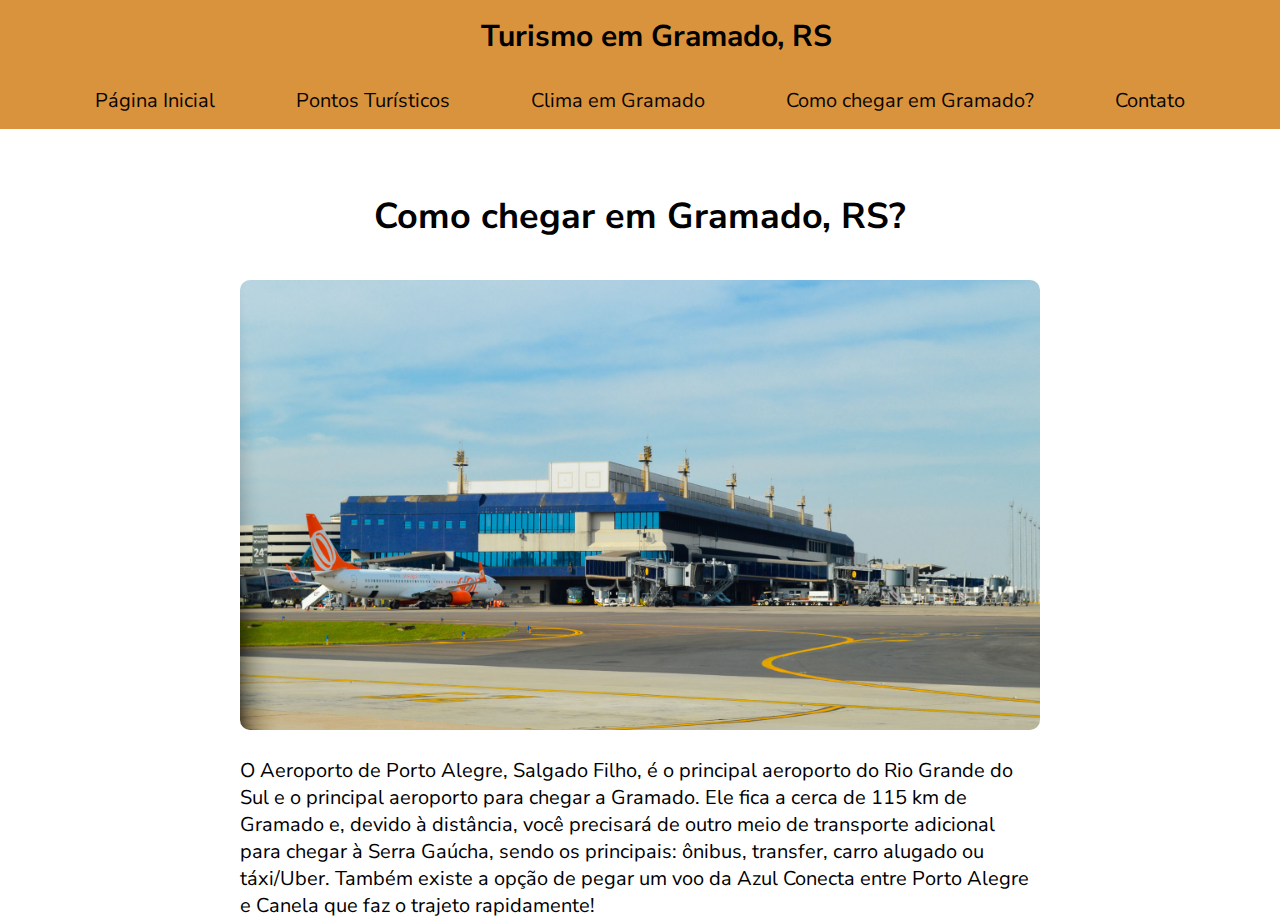
==== chegar.html @ dc0c5638 "vamo q vamo" ====
<!DOCTYPE html>
<html>
  <head>
    <meta charset="utf-8" />
    <link rel="stylesheet" type="text/css" href="estilo.css" />
    <title>Atividade Jeferson W. G. Vargas</title>
  </head>
  <body class="chegar">
   
    <header>
      <h1>Turismo em Gramado, RS</h1>
    </header>
    

    <nav class="nav-bar">
      <nav calss="nav-list">
        <ul>
          <li class="nav-item"><a href="index.html" class="nav-link"> Página Inicial </a></li>
          <li class="nav-item"><a href="pturistico.html" class="nav-link"> Pontos Turísticos </a></li>
          <li class="nav-item"><a href="clima.html" class="nav-link"> Clima em Gramado </a></li>
          <li class="nav-item"><a href="chegar.html" class="nav-link"> Como chegar em Gramado? </a></li>
          <li class="nav-item"><a href="contato.html" class="nav-link"> Contato </a></li>
        </ul>
      </nav>
    </nav>

    <div class="chegarContent">

      <h2>Como chegar em Gramado, RS?</h2>
      <br>
      
      <figure>
        <img src="aeroo.jpg" alt="Imagem do Aeroporto de Porto Alegre com um avião à esquerda."/>
      </figure>
      <div class="chegarTexto">
        <br>
        <p>
        O Aeroporto de Porto Alegre, Salgado Filho, é o principal aeroporto do Rio
        Grande do Sul e o principal aeroporto para chegar a Gramado. Ele fica a
        cerca de 115 km de Gramado e, devido à distância, você precisará de outro
        meio de transporte adicional para chegar à Serra Gaúcha, sendo os
        principais: ônibus, transfer, carro alugado ou táxi/Uber. Também existe a
        opção de pegar um voo da Azul Conecta entre Porto Alegre e Canela que faz
        o trajeto rapidamente!
      </p>
      </div>

  </div>
  </body>
</html>
---- estilo.css ----
@import url('https://fonts.googleapis.com/css2?family=Nunito+Sans:ital,opsz,wght@0,6..12,400;0,6..12,700;0,6..12,900;1,6..12,400&display=swap');



* {
  margin: 0;
  padding: 0;
  font-family: 'Nunito Sans', sans-serif;
}

h2 {
  padding: 1vw;
  text-align: center;
  font-size: 3ch;
}

a{
  text-decoration: none;
}

ul li{
  list-style: none;
}

.container-home {
  display: flex;
  font-size: 1rem;
}

.direita-home {
  width: 50vw;
  padding: 10px 20px;
  display: flex;
  flex-direction: column;
  justify-content: space-between;
}

.gramado-home {
  background-image: linear-gradient(to right, rgba(0, 0, 0, 0) 70%, white), url('gramado.jpg');
  width: 640px;
  height: 426px;
}

#descricao-turistico {
  display: flex;
  justify-content: center;
  font-size: 2rem;
  text-align: center;
  margin: 1vw 10%;
}

.grid-turistico {
  margin: 10px 5%;
  display: grid;
  gap: 2rem;
  grid-template-rows: repeat(2, fit-content);
  grid-template-columns: repeat(2 , minmax(250px, 1fr));
}

.item-turistico {
  display: flex;
  align-items: center;
  background-color: #8C2703;
  color: white;
  padding: 1.5rem 1rem;
  border-radius: 15px;
  box-shadow: 0px 0px 10px 5px rgba(0, 0, 0, 0.3);

  transition: all 0.5s;
}

.item-turistico:hover {
  transform: scale(102%);
  cursor: pointer;
}

.item-turistico img {
  border-radius: 20px;
}

.coberta-turistico img {
  height: 200px;
}

.lago-turistico img {
  height: 200px;
}

.rua-turistico img {
  height: 200px;
}

.container-turistico {
  display: flex;
  flex-direction: column;
  margin-left: 20px;
}

.container-turistico p {
  font-size: 1rem;
}

.container-turistico h3 {
  font-size: 1.2rem;
}

.snowland-turistico img {
  width: 220px;
  height: auto;
}

h1 {
  background-color: #D9933D;
  text-align: center;
  font-size: 3ch;
  margin: 0;
  padding: 1rem;
  width: 100vw;
}

.nav-bar ul {
  display: flex;
  justify-content: space-evenly;
  list-style-type: none;
  margin: 0;
  padding: 0.9rem;
  background-color: #D9933D;
  text-align: center;

}

.nav-bar ul li a {
  text-decoration: none;
  color: #090401;
  font-size: 2ch;
  cursor: pointer;
  transition: all 0.3s;
}

.nav-bar ul li a:hover {
  transform: scale(1.2);
  color: #8C2703;
}

.gramadoCapa{
  margin-top:30px;
  display:flex;
  flex-direction:row;
}

.gramadoTexto h3{
  font-size:30px;
}

.gramado{
  padding:20px;
  border-radius:30px;
  height:310px;
  display:block;
  margin:auto;
}

.gramadoTexto{
  text-align:left;
  padding:20px;
}

.gramadoTexto p{
  font-size:20px;
}

.gramadoTexto h3{
  font-size:25px;
}

.gramadoContent2{
  margin:auto;
  margin-left:140px;
  margin-right:140px;
}

.chegarContent{
  margin-top:50px;
  font-size:20px;
}

.chegar figure img{
  border-radius:10px;
  display:block;
  margin:auto;
  width:800px;
}

.chegarTexto{
  display:block;
  margin:auto;
  width:800px;
}

fieldset {
  display: flex;
  justify-content: center;
  
}

legend {
  text-align: center;
}

form div {
  display: flex;
  flex-direction: column;
}

form div label {
  margin-bottom: 3px;
  margin-top: 10px;
}


footer {
  background-color: #8C2703;
  color: #000000;
  text-align: left;
  padding-top: 2%;
  padding-bottom: 2%;
  padding-left: 4%;

}

.footer-cont{
  display: flex;
  justify-content: space-around;
}

.footer-link {
  text-decoration: none;
  color: #090401;
  font-size: 1.9ch;
  cursor: pointer;
  transition: all 0.3s;
}

.redes-sociais-footer p{
  font-size: 1.4rem;

}




@media only screen and (max-width: 1000px) {
  .grid-turistico {
    grid-template-rows: repeat(4, fit-content);
    grid-template-columns: repeat(1 , minmax(250px, 1fr));
  }
  
  .item-turistico {
    flex-direction: column;
    padding: 2rem 1rem;
  }

  .container-turistico {
    text-align: center;
  }

  .item-turistico img {
    width: 80vw;
    height: auto;
  }

  .gramadoCapa{
    flex-direction:column;
  }
  
  .container-home {
    display: flex;
    flex-direction: column;
    font-size: 1rem;
  }
  
  .direita-home {
    width: 50vw;
    padding: 10px 20px;
    display: flex;
    flex-direction: column;
    justify-content: space-between;
  }
  
  .gramado-home {
    background-image: linear-gradient(to bottom, rgba(0, 0, 0, 0) 70%, white), url('gramado.jpg');
    background-size: cover;
    width: calc(640px*0.7);
    height: calc(426px*0.7);
  }
}

@media only screen and (max-width: 800px){
  
  .gramadoCapa{
    flex-direction:column;
  }
  
}
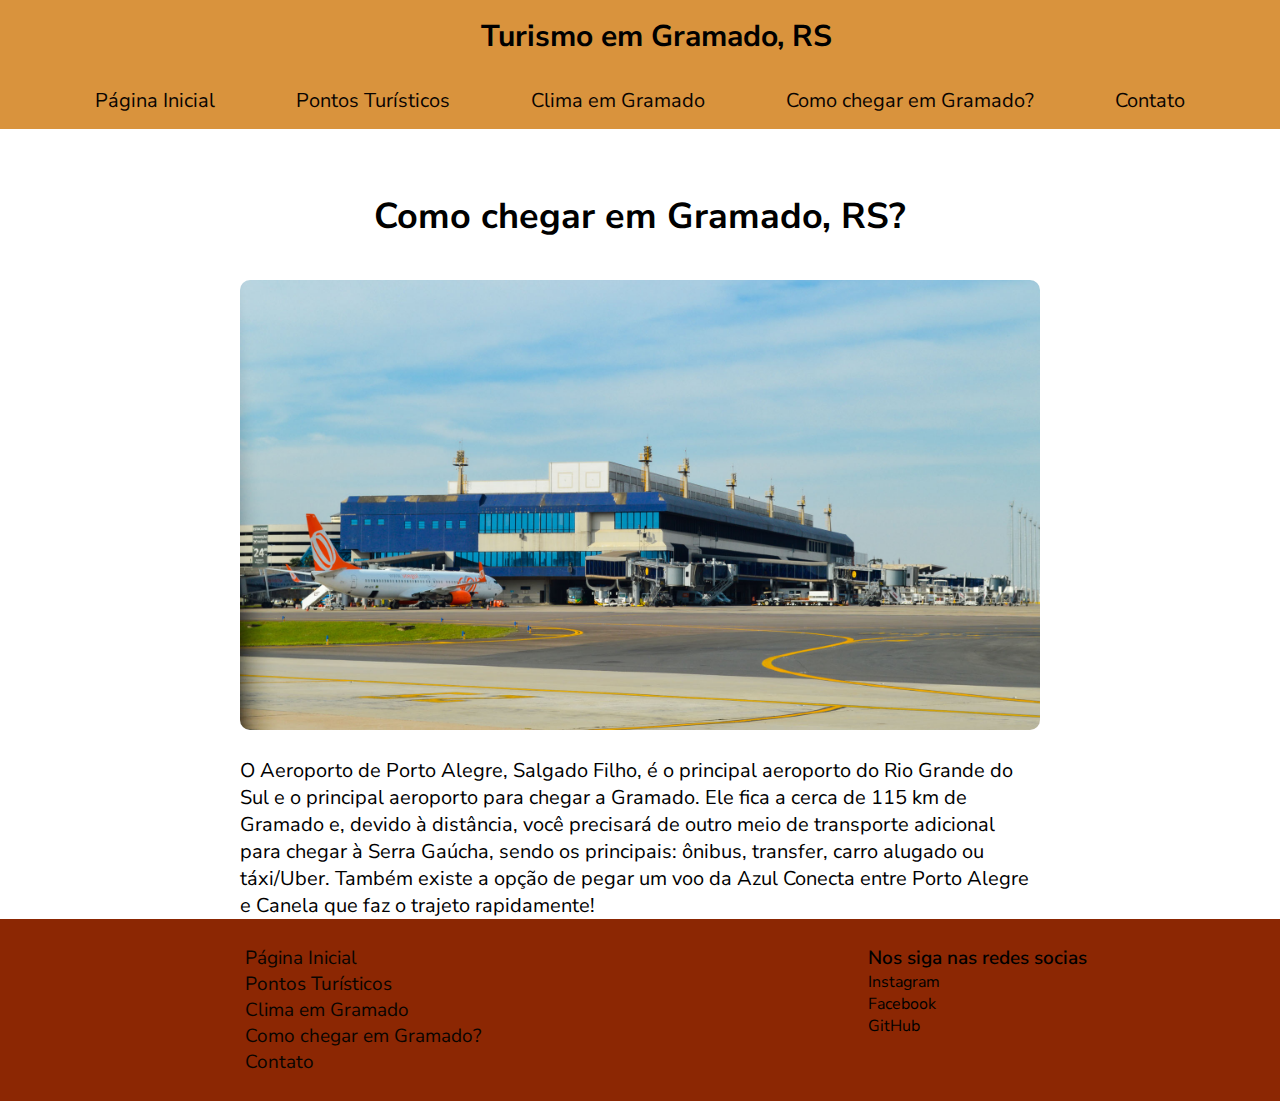
==== commit 13b179a6: "vamo q vamo" ====
--- a/chegar.html
+++ b/chegar.html
@@ -46,5 +46,31 @@
       </div>
 
   </div>
+  
+  <footer>
+    <div class="footer-cont">
+    
+   
+    <div calss="footer-list">
+      <ul>
+        <li class="footer-item"><a href="index.html" class="footer-link"> Página Inicial </a></li>
+        <li class="footer-item"><a href="pturistico.html" class="footer-link"> Pontos Turísticos </a></li>
+        <li class="footer-item"><a href="clima.html" class="footer-link"> Clima em Gramado </a></li>
+        <li class="footer-item"><a href="chegar.html" class="footer-link"> Como chegar em Gramado? </a></li>
+        <li class="footer-item"><a href="contato.html" class="footer-link"> Contato </a></li>
+      </ul>
+    </div>
+    <div class="redes-socias-footer">
+      <ul>
+        <li class="redessociais"><p class="titulo">Nos siga nas redes socias<p></li>
+          <div class="redessociaisCont">
+        <li class="redessociais"><p class="rede">Instagram</li>
+          <li class="redessociais"><p class="rede">Facebook</li>
+          <li class="redessociais"><p class="rede">GitHub</li>
+            </div>
+      </ul>
+    </div>
+  </div>
+  </footer>
   </body>
 </html>
--- a/estilo.css
+++ b/estilo.css
@@ -241,9 +241,13 @@
   transition: all 0.3s;
 }
 
-.redes-sociais-footer p{
-  font-size: 1.4rem;
-
+.titulo{
+  font-size: 1.9ch;
+  font-weight: 600;
+}
+
+.rede{
+  cursor: pointer;
 }
 
 
@@ -293,6 +297,7 @@
     width: calc(640px*0.7);
     height: calc(426px*0.7);
   }
+
 }
 
 @media only screen and (max-width: 800px){
@@ -301,4 +306,5 @@
     flex-direction:column;
   }
   
-}
+
+}
